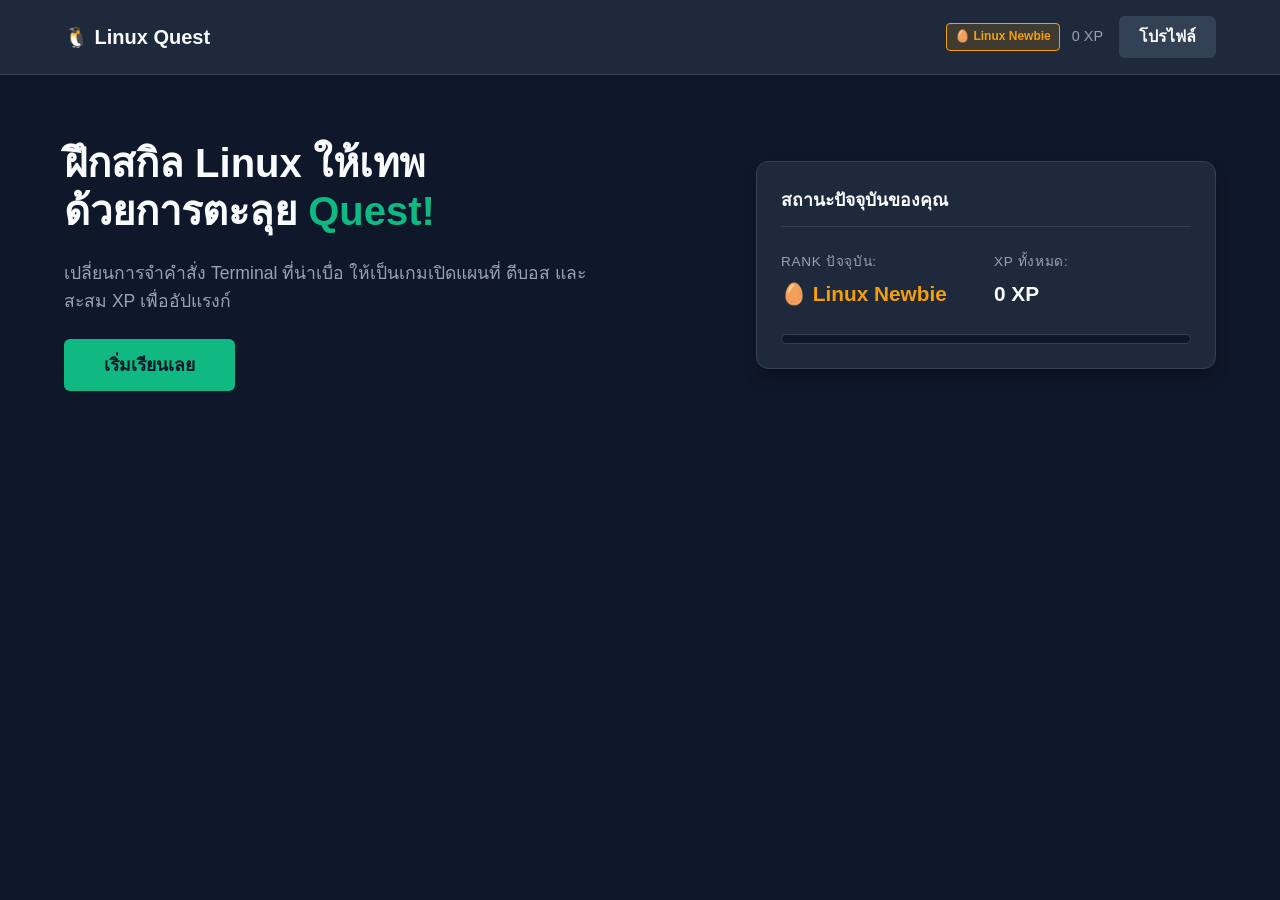
==== index.html @ 8c88144e "ver 1" ====
<!DOCTYPE html>
<html lang="th">
<head>
    <meta charset="UTF-8">
    <meta name="viewport" content="width=device-width, initial-scale=1.0">
    <title>Linux Quest — ผจญภัยในโลก Command Line</title>
    
    <link rel="stylesheet" href="css/global.css">
    <link rel="stylesheet" href="css/layout.css">
    <link rel="stylesheet" href="css/components.css">
</head>
<body>

    <header class="navbar">
        <div class="container navbar-container">
            <a href="index.html" class="logo">🐧 Linux Quest</a>
            <nav style="display: flex; gap: 1rem; align-items: center;">
                <div class="user-status-nav" id="nav-status">
                    <span class="badge" id="nav-rank">Loading...</span>
                    <span class="xp-text" id="nav-xp">0 XP</span>
                </div>
                <a href="profile.html" class="btn btn-secondary">โปรไฟล์</a>
            </nav>
        </div>
    </header>

    <main class="container main-layout">
        <section class="hero-section">
            <h1 class="hero-title">ฝึกสกิล Linux ให้เทพ<br>ด้วยการตะลุย <span class="highlight">Quest!</span></h1>
            <p class="hero-subtitle">
                เปลี่ยนการจำคำสั่ง Terminal ที่น่าเบื่อ ให้เป็นเกมเปิดแผนที่ ตีบอส และสะสม XP เพื่ออัปแรงก์
            </p>
            
            <div class="hero-actions">
                <a href="chapters.html" class="btn btn-primary btn-large">เริ่มเรียนเลย</a>
            </div>
        </section>

        <section class="dashboard-section">
            <div class="card status-card">
                <h3>สถานะปัจจุบันของคุณ</h3>
                <div class="status-grid">
                    <div class="status-item">
                        <span class="label">Rank ปัจจุบัน:</span>
                        <div class="rank-display" id="home-rank">🛡️ กำลังโหลด...</div>
                    </div>
                    <div class="status-item">
                        <span class="label">XP ทั้งหมด:</span>
                        <div class="xp-display"><span id="home-xp">0</span> XP</div>
                    </div>
                </div>
                <div class="progress-bar-container">
                    <div class="progress-bar" id="rank-progress" style="width: 0%"></div>
                </div>
            </div>
        </section>
    </main>

    <script src="js/storage.js"></script> <script src="js/ui.js"></script>      <script src="js/app.js"></script>     </body>
</html>
---- css/global.css ----
/* css/global.css */

/* กำหนดตัวแปรสีและฟอนต์หลักของเว็บ */
:root {
    --bg-main: #0f172a;       /* สีพื้นหลังเว็บ (Slate 900) */
    --bg-card: #1e293b;       /* สีพื้นหลังการ์ด/กล่องข้อความ (Slate 800) */
    --text-main: #f8fafc;     /* สีตัวอักษรหลัก (Slate 50) */
    --text-muted: #94a3b8;    /* สีตัวอักษรจางๆ สำหรับคำอธิบาย (Slate 400) */
    
    --primary: #10b981;       /* สีเขียวหลัก สไตล์ Terminal (Emerald 500) */
    --primary-hover: #059669; /* สีเขียวตอนโดนเมาส์ชี้ */
    --secondary: #6366f1;     /* สีน้ำเงิน/ม่วง สำหรับปุ่มรอง (Indigo 500) */
    
    --accent: #f59e0b;        /* สีส้ม/เหลือง สำหรับ Rank และ XP (Amber 500) */
    --border-color: #334155;  /* สีเส้นขอบ (Slate 700) */
    
    --font-sans: 'Segoe UI', Tahoma, Geneva, Verdana, sans-serif;
}

/* Reset สไตล์เริ่มต้น */
* {
    box-sizing: border-box;
    margin: 0;
    padding: 0;
}

body {
    font-family: var(--font-sans);
    background-color: var(--bg-main);
    color: var(--text-main);
    line-height: 1.6;
    overflow-x: hidden;
}
---- css/layout.css ----
/* css/layout.css */

/* กล่องครอบจัดการความกว้างหน้าจอ */
.container {
    width: 100%;
    max-width: 1200px;
    margin: 0 auto;
    padding: 0 1.5rem;
}

/* Navigation Bar */
.navbar {
    background-color: var(--bg-card);
    border-bottom: 1px solid var(--border-color);
    padding: 1rem 0;
    position: sticky;
    top: 0;
    z-index: 100;
}

.navbar-container {
    display: flex;
    justify-content: space-between;
    align-items: center;
}

.logo {
    font-size: 1.25rem;
    font-weight: bold;
    color: var(--text-main);
    text-decoration: none;
}

/* โครงสร้างหน้าหลัก (Main Content) */
.main-layout {
    padding: 4rem 1.5rem;
    display: grid;
    grid-template-columns: 1fr;
    gap: 3rem;
}

/* เมื่อหน้าจอใหญ่ขึ้น (เช่น บนคอม) ให้แบ่งเป็น 2 ฝั่งซ้าย-ขวา */
@media (min-width: 768px) {
    .main-layout {
        grid-template-columns: 1.4fr 1fr;
        align-items: center;
    }
}

/* Hero Section (ฝั่งซ้าย) */
.hero-section {
    display: flex;
    flex-direction: column;
    gap: 1.5rem;
}

.hero-title {
    font-size: 2.5rem;
    font-weight: 800;
    line-height: 1.2;
}

.highlight {
    color: var(--primary);
}

.hero-subtitle {
    color: var(--text-muted);
    font-size: 1.1rem;
    max-width: 540px;
}

/* Dashboard Section (ฝั่งขวา) */
.dashboard-section {
    width: 100%;
}

.status-grid {
    display: grid;
    grid-template-columns: 1fr 1fr;
    gap: 1rem;
    margin: 1.5rem 0;
}

.status-item {
    display: flex;
    flex-direction: column;
    gap: 0.25rem;
}

.status-item .label {
    font-size: 0.85rem;
    color: var(--text-muted);
    text-transform: uppercase;
    letter-spacing: 0.05em;
}

/* การจัดวางกล่องด่านในหน้า Chapters (เพิ่มต่อท้ายไฟล์เดิม) */
.chapters-grid {
    display: grid;
    grid-template-columns: repeat(auto-fill, minmax(280px, 1fr));
    gap: 1.5rem;
    margin-top: 2rem;
}
---- css/components.css ----
/* css/components.css */

/* ปุ่มกด (Buttons) */
.btn {
    display: inline-block;
    padding: 0.5rem 1.25rem;
    border-radius: 0.375rem;
    font-weight: 600;
    text-decoration: none;
    text-align: center;
    cursor: pointer;
    transition: all 0.2s ease;
    border: none;
}

.btn:active {
    transform: scale(0.97);
}

.btn-primary {
    background-color: var(--primary);
    color: #0f172a; /* ให้ตัวอักษรสีเข้มเมื่ออยู่บนพื้นสีสว่าง */
}

.btn-primary:hover {
    background-color: var(--primary-hover);
    box-shadow: 0 0 15px rgba(16, 185, 129, 0.4);
}

.btn-secondary {
    background-color: #334155;
    color: var(--text-main);
}

.btn-secondary:hover {
    background-color: #475569;
}

.btn-large {
    padding: 0.75rem 2.5rem;
    font-size: 1.1rem;
}

/* การ์ด (Cards) */
.card {
    background-color: var(--bg-card);
    border: 1px solid var(--border-color);
    border-radius: 0.75rem;
    padding: 1.5rem;
    box-shadow: 0 10px 15px -3px rgba(0, 0, 0, 0.3);
}

.status-card h3 {
    font-size: 1.1rem;
    color: var(--text-main);
    border-bottom: 1px solid var(--border-color);
    padding-bottom: 0.75rem;
}

.rank-display {
    font-size: 1.3rem;
    font-weight: bold;
    color: var(--accent);
}

.xp-display {
    font-size: 1.3rem;
    font-weight: bold;
}

/* ป้ายสถานะ (Badges) */
.badge {
    background-color: rgba(245, 158, 11, 0.15);
    color: var(--accent);
    border: 1px solid var(--accent);
    padding: 0.2rem 0.5rem;
    border-radius: 0.25rem;
    font-size: 0.75rem;
    font-weight: bold;
}

/* หลอด Progress Bar */
.progress-bar-container {
    background-color: var(--bg-main);
    border: 1px solid var(--border-color);
    border-radius: 9999px;
    height: 10px;
    width: 100%;
    overflow: hidden;
    margin-top: 0.5rem;
}

.progress-bar {
    background-color: var(--primary);
    height: 100%;
    width: 0%; /* รอให้ JS มาสั่งเปลี่ยน width */
    transition: width 0.5s cubic-bezier(0.4, 0, 0.2, 1);
}

/* กล่อง Status บน Navbar */
.user-status-nav {
    display: flex;
    align-items: center;
    gap: 0.75rem;
}

.xp-text {
    font-size: 0.9rem;
    color: var(--text-muted);
    font-weight: 500;
}


/* ชิ้นส่วนของ Chapter Cards (เพิ่มต่อท้ายไฟล์เดิม) */
.chapter-card {
    position: relative;
    transition: transform 0.2s, border-color 0.2s;
}

.chapter-card.current {
    border-color: var(--primary);
    box-shadow: 0 0 15px rgba(16, 185, 129, 0.2);
}

.chapter-card.locked {
    opacity: 0.6;
    cursor: not-allowed;
    background-color: rgba(30, 41, 59, 0.5);
}

.chapter-badge {
    position: absolute;
    top: 1rem;
    right: 1rem;
}

.chapter-card a {
    text-decoration: none;
    color: inherit;
}

.chapter-card.locked a {
    pointer-events: none; /* บล็อกไม่ให้กดลิงก์ถ้ายังไม่ปลดล็อก */
}
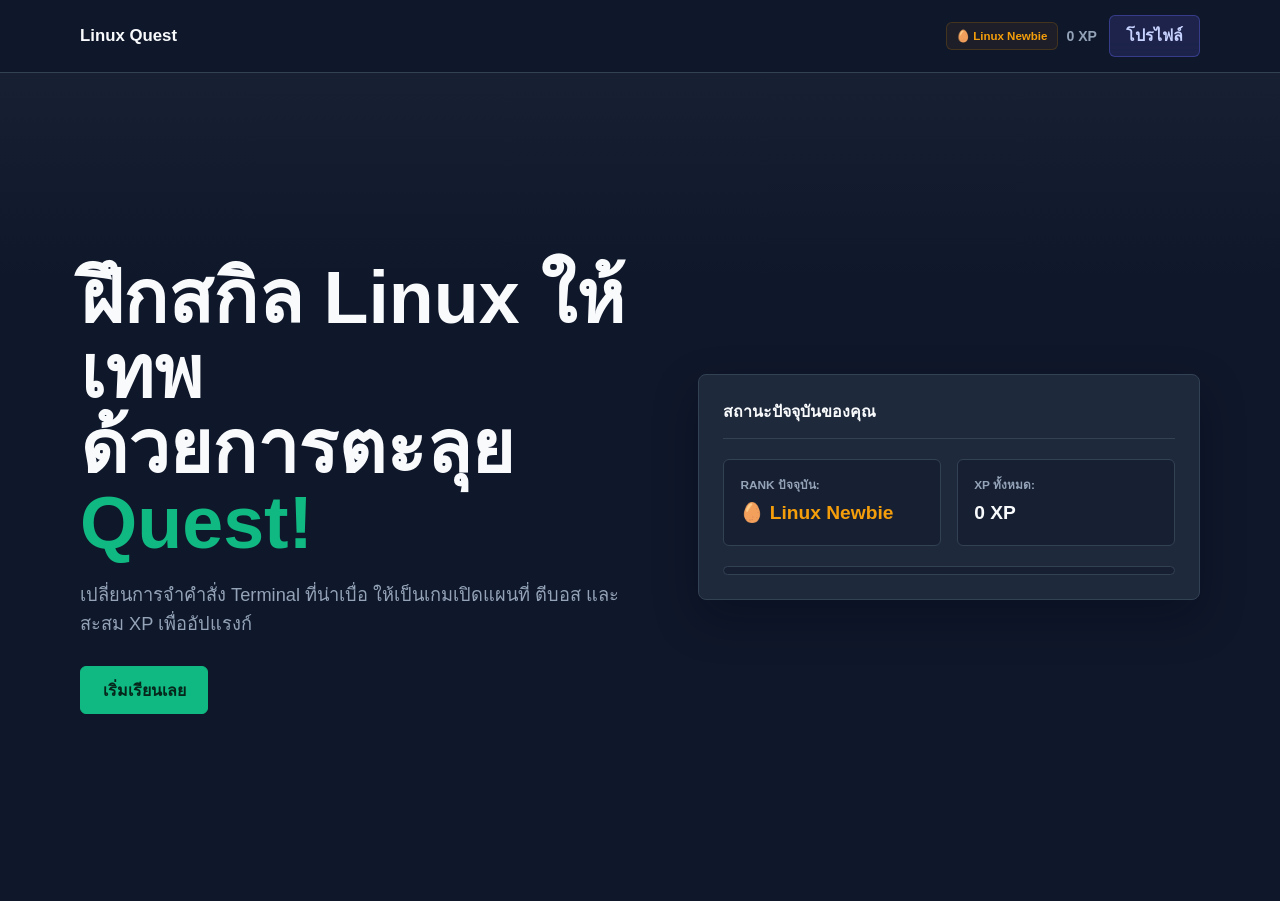
==== commit 9d40d633: "ver 4" ====
--- a/index.html
+++ b/index.html
@@ -13,7 +13,7 @@
 
     <header class="navbar">
         <div class="container navbar-container">
-            <a href="index.html" class="logo">🐧 Linux Quest</a>
+            <a href="index.html" class="logo"> Linux Quest</a>
             <nav style="display: flex; gap: 1rem; align-items: center;">
                 <div class="user-status-nav" id="nav-status">
                     <span class="badge" id="nav-rank">Loading...</span>
--- a/css/global.css
+++ b/css/global.css
@@ -1,33 +1,59 @@
 /* css/global.css */
 
-/* กำหนดตัวแปรสีและฟอนต์หลักของเว็บ */
 :root {
-    --bg-main: #0f172a;       /* สีพื้นหลังเว็บ (Slate 900) */
-    --bg-card: #1e293b;       /* สีพื้นหลังการ์ด/กล่องข้อความ (Slate 800) */
-    --text-main: #f8fafc;     /* สีตัวอักษรหลัก (Slate 50) */
-    --text-muted: #94a3b8;    /* สีตัวอักษรจางๆ สำหรับคำอธิบาย (Slate 400) */
-    
-    --primary: #10b981;       /* สีเขียวหลัก สไตล์ Terminal (Emerald 500) */
-    --primary-hover: #059669; /* สีเขียวตอนโดนเมาส์ชี้ */
-    --secondary: #6366f1;     /* สีน้ำเงิน/ม่วง สำหรับปุ่มรอง (Indigo 500) */
-    
-    --accent: #f59e0b;        /* สีส้ม/เหลือง สำหรับ Rank และ XP (Amber 500) */
-    --border-color: #334155;  /* สีเส้นขอบ (Slate 700) */
-    
+    --bg-main: #0f172a;
+    --bg-soft: #172033;
+    --bg-card: #1e293b;
+    --text-main: #f8fafc;
+    --text-muted: #94a3b8;
+    --text-faint: #64748b;
+
+    --primary: #10b981;
+    --primary-hover: #059669;
+    --secondary: #6366f1;
+    --accent: #f59e0b;
+    --danger: #ef4444;
+
+    --border-color: #334155;
+    --border-strong: #475569;
+    --shadow-soft: 0 18px 45px rgba(2, 6, 23, 0.32);
+
+    --radius: 8px;
+    --radius-sm: 6px;
     --font-sans: 'Segoe UI', Tahoma, Geneva, Verdana, sans-serif;
+    --font-mono: "Cascadia Mono", "Consolas", "Courier New", monospace;
 }
 
-/* Reset สไตล์เริ่มต้น */
 * {
     box-sizing: border-box;
     margin: 0;
     padding: 0;
 }
 
+html {
+    scroll-behavior: smooth;
+}
+
 body {
+    min-height: 100vh;
     font-family: var(--font-sans);
-    background-color: var(--bg-main);
+    background:
+        linear-gradient(180deg, rgba(30, 41, 59, 0.72), rgba(15, 23, 42, 0) 280px),
+        var(--bg-main);
     color: var(--text-main);
     line-height: 1.6;
     overflow-x: hidden;
-}+}
+
+a {
+    color: inherit;
+}
+
+button,
+input {
+    font: inherit;
+}
+
+::selection {
+    background: rgba(16, 185, 129, 0.26);
+}
--- a/css/layout.css
+++ b/css/layout.css
@@ -1,63 +1,65 @@
 /* css/layout.css */
 
-/* กล่องครอบจัดการความกว้างหน้าจอ */
 .container {
-    width: 100%;
-    max-width: 1200px;
+    width: min(100% - 32px, 1120px);
     margin: 0 auto;
-    padding: 0 1.5rem;
-}
-
-/* Navigation Bar */
+}
+
 .navbar {
-    background-color: var(--bg-card);
-    border-bottom: 1px solid var(--border-color);
-    padding: 1rem 0;
     position: sticky;
     top: 0;
     z-index: 100;
+    background-color: rgba(15, 23, 42, 0.86);
+    border-bottom: 1px solid var(--border-color);
+    backdrop-filter: blur(16px);
 }
 
 .navbar-container {
+    min-height: 72px;
     display: flex;
     justify-content: space-between;
     align-items: center;
+    gap: 1rem;
+}
+
+.navbar nav {
+    display: flex !important;
+    align-items: center;
+    gap: 0.75rem !important;
+    flex-wrap: wrap;
+    justify-content: flex-end;
 }
 
 .logo {
-    font-size: 1.25rem;
-    font-weight: bold;
     color: var(--text-main);
+    font-size: 1.05rem;
+    font-weight: 750;
+    letter-spacing: 0;
     text-decoration: none;
-}
-
-/* โครงสร้างหน้าหลัก (Main Content) */
+    white-space: nowrap;
+}
+
 .main-layout {
-    padding: 4rem 1.5rem;
-    display: grid;
-    grid-template-columns: 1fr;
-    gap: 3rem;
-}
-
-/* เมื่อหน้าจอใหญ่ขึ้น (เช่น บนคอม) ให้แบ่งเป็น 2 ฝั่งซ้าย-ขวา */
-@media (min-width: 768px) {
-    .main-layout {
-        grid-template-columns: 1.4fr 1fr;
-        align-items: center;
-    }
-}
-
-/* Hero Section (ฝั่งซ้าย) */
+    min-height: calc(100vh - 72px);
+    padding: clamp(2rem, 6vw, 5rem) 0;
+    display: grid;
+    grid-template-columns: minmax(0, 1.05fr) minmax(320px, 0.95fr);
+    gap: clamp(2rem, 5vw, 4.5rem);
+    align-items: center;
+}
+
 .hero-section {
     display: flex;
     flex-direction: column;
-    gap: 1.5rem;
+    gap: 1.25rem;
 }
 
 .hero-title {
-    font-size: 2.5rem;
+    max-width: 720px;
+    font-size: clamp(2.25rem, 6vw, 4.6rem);
     font-weight: 800;
-    line-height: 1.2;
+    line-height: 1.02;
+    letter-spacing: 0;
 }
 
 .highlight {
@@ -65,40 +67,156 @@
 }
 
 .hero-subtitle {
+    max-width: 600px;
     color: var(--text-muted);
-    font-size: 1.1rem;
-    max-width: 540px;
-}
-
-/* Dashboard Section (ฝั่งขวา) */
+    font-size: clamp(1rem, 2vw, 1.14rem);
+}
+
+.hero-actions {
+    display: flex;
+    gap: 0.75rem;
+    flex-wrap: wrap;
+    margin-top: 0.5rem;
+}
+
 .dashboard-section {
     width: 100%;
 }
 
+.home-side {
+    display: grid;
+    gap: 1rem;
+    align-self: center;
+}
+
+.hero-photo {
+    min-height: clamp(260px, 34vw, 480px);
+    overflow: hidden;
+    border: 1px solid var(--border-color);
+    border-radius: var(--radius);
+    background:
+        linear-gradient(180deg, rgba(15, 23, 42, 0.05), rgba(15, 23, 42, 0.78)),
+        radial-gradient(circle at 78% 22%, rgba(16, 185, 129, 0.42), transparent 32%),
+        radial-gradient(circle at 18% 88%, rgba(99, 102, 241, 0.45), transparent 34%),
+        url("../assets/profile.jpg"),
+        var(--bg-card);
+    background-position: center;
+    background-size: cover;
+    box-shadow: var(--shadow-soft);
+}
+
 .status-grid {
     display: grid;
-    grid-template-columns: 1fr 1fr;
-    gap: 1rem;
-    margin: 1.5rem 0;
+    grid-template-columns: repeat(2, minmax(0, 1fr));
+    gap: 1rem;
+    margin: 1.25rem 0;
 }
 
 .status-item {
     display: flex;
+    min-width: 0;
     flex-direction: column;
-    gap: 0.25rem;
+    gap: 0.2rem;
+    padding: 1rem;
+    background: var(--bg-soft);
+    border: 1px solid var(--border-color);
+    border-radius: var(--radius-sm);
 }
 
 .status-item .label {
-    font-size: 0.85rem;
     color: var(--text-muted);
+    font-size: 0.74rem;
+    font-weight: 700;
+    letter-spacing: 0;
     text-transform: uppercase;
-    letter-spacing: 0.05em;
-}
-
-/* การจัดวางกล่องด่านในหน้า Chapters (เพิ่มต่อท้ายไฟล์เดิม) */
+}
+
+.map-header {
+    display: grid;
+    gap: 0.35rem;
+    max-width: 720px;
+    padding-top: 0.5rem;
+}
+
+.map-header h2,
+.learn-container h2,
+.quest-info-section h2,
+.profile-container h2 {
+    letter-spacing: 0;
+    line-height: 1.2;
+}
+
 .chapters-grid {
     display: grid;
-    grid-template-columns: repeat(auto-fill, minmax(280px, 1fr));
-    gap: 1.5rem;
-    margin-top: 2rem;
-}+    grid-template-columns: repeat(auto-fill, minmax(260px, 1fr));
+    gap: 1rem;
+    margin-top: 1.5rem;
+}
+
+.learn-container,
+.profile-container {
+    width: 100%;
+}
+
+main.container[style] {
+    padding-top: clamp(2rem, 5vw, 4rem) !important;
+    padding-bottom: clamp(2rem, 5vw, 4rem) !important;
+}
+
+@media (max-width: 820px) {
+    .main-layout {
+        grid-template-columns: 1fr;
+        min-height: auto;
+    }
+
+    .hero-photo {
+        order: -1;
+        min-height: 320px;
+    }
+
+    .navbar-container {
+        min-height: auto;
+        padding: 0.85rem 0;
+        align-items: flex-start;
+        flex-direction: column;
+    }
+
+    .navbar nav {
+        width: 100%;
+        justify-content: space-between;
+    }
+
+    .user-status-nav {
+        min-width: 0;
+        flex: 1;
+    }
+}
+
+@media (max-width: 560px) {
+    .container {
+        width: min(100% - 24px, 1120px);
+    }
+
+    .hero-title {
+        font-size: 2.25rem;
+    }
+
+    .hero-photo {
+        min-height: 260px;
+    }
+
+    .status-grid,
+    .stats-box {
+        grid-template-columns: 1fr !important;
+    }
+
+    .learn-actions {
+        align-items: stretch !important;
+        flex-direction: column;
+        gap: 0.75rem;
+    }
+
+    .learn-actions .btn {
+        width: 100%;
+    }
+}
--- a/css/components.css
+++ b/css/components.css
@@ -1,131 +1,200 @@
 /* css/components.css */
 
-/* ปุ่มกด (Buttons) */
 .btn {
-    display: inline-block;
-    padding: 0.5rem 1.25rem;
-    border-radius: 0.375rem;
-    font-weight: 600;
+    min-height: 42px;
+    display: inline-flex;
+    align-items: center;
+    justify-content: center;
+    gap: 0.45rem;
+    padding: 0.62rem 1rem;
+    border: 1px solid transparent;
+    border-radius: var(--radius-sm);
+    color: var(--text-main);
+    background: transparent;
+    font-weight: 700;
+    line-height: 1.1;
+    text-align: center;
     text-decoration: none;
-    text-align: center;
     cursor: pointer;
-    transition: all 0.2s ease;
-    border: none;
+    transition: background-color 0.18s ease, border-color 0.18s ease, color 0.18s ease, transform 0.18s ease;
+}
+
+.btn:hover {
+    transform: translateY(-1px);
 }
 
 .btn:active {
-    transform: scale(0.97);
+    transform: translateY(0);
+}
+
+.btn:focus-visible {
+    outline: 3px solid rgba(16, 185, 129, 0.28);
+    outline-offset: 2px;
+}
+
+.btn:disabled {
+    cursor: not-allowed;
+    opacity: 0.55;
+    transform: none;
 }
 
 .btn-primary {
     background-color: var(--primary);
-    color: #0f172a; /* ให้ตัวอักษรสีเข้มเมื่ออยู่บนพื้นสีสว่าง */
+    border-color: var(--primary);
+    color: #06251b;
 }
 
 .btn-primary:hover {
     background-color: var(--primary-hover);
-    box-shadow: 0 0 15px rgba(16, 185, 129, 0.4);
+    border-color: var(--primary-hover);
 }
 
 .btn-secondary {
-    background-color: #334155;
+    background-color: rgba(99, 102, 241, 0.16);
+    border-color: rgba(99, 102, 241, 0.38);
+    color: #c7d2fe;
+}
+
+.btn-secondary:hover {
+    background-color: rgba(99, 102, 241, 0.24);
+    border-color: var(--secondary);
+}
+
+.btn-large {
+    min-height: 48px;
+    padding-inline: 1.35rem;
+    font-size: 1rem;
+}
+
+.card,
+.learn-container {
+    background-color: var(--bg-card) !important;
+    border: 1px solid var(--border-color) !important;
+    border-radius: var(--radius) !important;
+    box-shadow: var(--shadow-soft) !important;
+}
+
+.card {
+    padding: clamp(1.1rem, 2vw, 1.5rem);
+}
+
+.status-card h3 {
+    padding-bottom: 0.85rem;
+    border-bottom: 1px solid var(--border-color);
     color: var(--text-main);
-}
-
-.btn-secondary:hover {
-    background-color: #475569;
-}
-
-.btn-large {
-    padding: 0.75rem 2.5rem;
-    font-size: 1.1rem;
-}
-
-/* การ์ด (Cards) */
-.card {
-    background-color: var(--bg-card);
-    border: 1px solid var(--border-color);
-    border-radius: 0.75rem;
-    padding: 1.5rem;
-    box-shadow: 0 10px 15px -3px rgba(0, 0, 0, 0.3);
-}
-
-.status-card h3 {
-    font-size: 1.1rem;
+    font-size: 1rem;
+}
+
+.compact-status {
+    padding: 1rem !important;
+}
+
+.compact-status h3 {
+    padding-bottom: 0.65rem;
+    font-size: 0.9rem;
+}
+
+.compact-status .status-grid {
+    gap: 0.7rem;
+    margin: 0.8rem 0 0.7rem;
+}
+
+.compact-status .status-item {
+    padding: 0.75rem;
+}
+
+.compact-status .rank-display,
+.compact-status .xp-display {
+    font-size: 1rem;
+}
+
+.compact-status .progress-bar-container {
+    height: 7px;
+    margin-top: 0.35rem;
+}
+
+.rank-display {
+    color: var(--accent);
+    font-size: 1.2rem;
+    font-weight: 800;
+}
+
+.xp-display {
     color: var(--text-main);
-    border-bottom: 1px solid var(--border-color);
-    padding-bottom: 0.75rem;
-}
-
-.rank-display {
-    font-size: 1.3rem;
-    font-weight: bold;
+    font-size: 1.2rem;
+    font-weight: 800;
+}
+
+.badge {
+    display: inline-flex;
+    align-items: center;
+    min-height: 28px;
+    width: fit-content;
+    max-width: 100%;
+    padding: 0.22rem 0.58rem;
+    border: 1px solid rgba(194, 120, 3, 0.24);
+    border-radius: var(--radius-sm);
+    background-color: rgba(194, 120, 3, 0.08);
     color: var(--accent);
-}
-
-.xp-display {
-    font-size: 1.3rem;
-    font-weight: bold;
-}
-
-/* ป้ายสถานะ (Badges) */
-.badge {
-    background-color: rgba(245, 158, 11, 0.15);
-    color: var(--accent);
-    border: 1px solid var(--accent);
-    padding: 0.2rem 0.5rem;
-    border-radius: 0.25rem;
-    font-size: 0.75rem;
-    font-weight: bold;
-}
-
-/* หลอด Progress Bar */
+    font-size: 0.72rem;
+    font-weight: 800;
+    letter-spacing: 0;
+    white-space: nowrap;
+}
+
 .progress-bar-container {
-    background-color: var(--bg-main);
-    border: 1px solid var(--border-color);
-    border-radius: 9999px;
-    height: 10px;
+    height: 9px;
     width: 100%;
     overflow: hidden;
-    margin-top: 0.5rem;
+    margin-top: 0.65rem;
+    border: 1px solid var(--border-color);
+    border-radius: 999px;
+    background-color: var(--bg-soft);
 }
 
 .progress-bar {
-    background-color: var(--primary);
+    width: 0%;
     height: 100%;
-    width: 0%; /* รอให้ JS มาสั่งเปลี่ยน width */
-    transition: width 0.5s cubic-bezier(0.4, 0, 0.2, 1);
-}
-
-/* กล่อง Status บน Navbar */
+    border-radius: inherit;
+    background: var(--primary);
+    transition: width 0.45s ease;
+}
+
 .user-status-nav {
     display: flex;
     align-items: center;
-    gap: 0.75rem;
+    gap: 0.55rem;
 }
 
 .xp-text {
-    font-size: 0.9rem;
     color: var(--text-muted);
-    font-weight: 500;
-}
-
-
-/* ชิ้นส่วนของ Chapter Cards (เพิ่มต่อท้ายไฟล์เดิม) */
+    font-size: 0.88rem;
+    font-weight: 700;
+    white-space: nowrap;
+}
+
 .chapter-card {
     position: relative;
-    transition: transform 0.2s, border-color 0.2s;
+    min-height: 235px;
+    display: flex;
+    flex-direction: column;
+    transition: border-color 0.18s ease, transform 0.18s ease, box-shadow 0.18s ease;
+}
+
+.chapter-card:hover {
+    transform: translateY(-2px);
+    border-color: var(--border-strong) !important;
 }
 
 .chapter-card.current {
-    border-color: var(--primary);
-    box-shadow: 0 0 15px rgba(16, 185, 129, 0.2);
+    border-color: rgba(16, 185, 129, 0.62) !important;
 }
 
 .chapter-card.locked {
-    opacity: 0.6;
+    background-color: rgba(30, 41, 59, 0.58) !important;
+    box-shadow: none !important;
+    opacity: 0.72;
     cursor: not-allowed;
-    background-color: rgba(30, 41, 59, 0.5);
 }
 
 .chapter-badge {
@@ -135,10 +204,135 @@
 }
 
 .chapter-card a {
+    color: inherit;
     text-decoration: none;
-    color: inherit;
 }
 
 .chapter-card.locked a {
-    pointer-events: none; /* บล็อกไม่ให้กดลิงก์ถ้ายังไม่ปลดล็อก */
-}+    pointer-events: none;
+}
+
+.chapter-card .btn {
+    margin-top: auto;
+}
+
+.code-block {
+    border: 1px solid var(--border-color) !important;
+    border-left: 3px solid var(--primary) !important;
+    background-color: #111827 !important;
+    border-radius: var(--radius-sm) !important;
+    color: #d1fae5 !important;
+    font-family: var(--font-mono) !important;
+}
+
+.danger-zone {
+    border-top-color: rgba(220, 38, 38, 0.28) !important;
+}
+
+#reset-game-btn {
+    background-color: var(--danger) !important;
+    border-color: var(--danger) !important;
+}
+
+.modal-open {
+    overflow: hidden;
+}
+
+.app-modal {
+    position: fixed;
+    inset: 0;
+    z-index: 1000;
+    display: grid;
+    place-items: center;
+    padding: 1rem;
+    opacity: 0;
+    pointer-events: none;
+    transition: opacity 0.18s ease;
+}
+
+.app-modal.show {
+    opacity: 1;
+    pointer-events: auto;
+}
+
+.app-modal-backdrop {
+    position: absolute;
+    inset: 0;
+    background: rgba(2, 6, 23, 0.72);
+    backdrop-filter: blur(5px);
+}
+
+.app-modal-panel {
+    position: relative;
+    width: min(100%, 440px);
+    display: grid;
+    grid-template-columns: auto 1fr;
+    gap: 1rem;
+    padding: 1.25rem;
+    border: 1px solid var(--border-strong);
+    border-radius: var(--radius);
+    background: var(--bg-card);
+    box-shadow: 0 26px 80px rgba(2, 6, 23, 0.55);
+    transform: translateY(8px) scale(0.98);
+    transition: transform 0.18s ease;
+}
+
+.app-modal.show .app-modal-panel {
+    transform: translateY(0) scale(1);
+}
+
+.app-modal-icon {
+    width: 38px;
+    height: 38px;
+    display: inline-flex;
+    align-items: center;
+    justify-content: center;
+    border: 1px solid rgba(16, 185, 129, 0.45);
+    border-radius: var(--radius-sm);
+    background: rgba(16, 185, 129, 0.13);
+    color: var(--primary);
+    font-weight: 900;
+}
+
+.app-modal-copy {
+    min-width: 0;
+}
+
+.app-modal-copy h3 {
+    margin-bottom: 0.35rem;
+    color: var(--text-main);
+    font-size: 1.05rem;
+}
+
+.app-modal-copy p {
+    color: var(--text-muted);
+    font-size: 0.95rem;
+    line-height: 1.65;
+}
+
+.app-modal-actions {
+    grid-column: 1 / -1;
+    display: flex;
+    justify-content: flex-end;
+    gap: 0.75rem;
+    margin-top: 0.25rem;
+}
+
+@media (max-width: 560px) {
+    .chapter-badge {
+        position: static;
+        margin-bottom: 0.85rem;
+    }
+
+    .app-modal-panel {
+        grid-template-columns: 1fr;
+    }
+
+    .app-modal-actions {
+        flex-direction: column-reverse;
+    }
+
+    .app-modal-actions .btn {
+        width: 100%;
+    }
+}
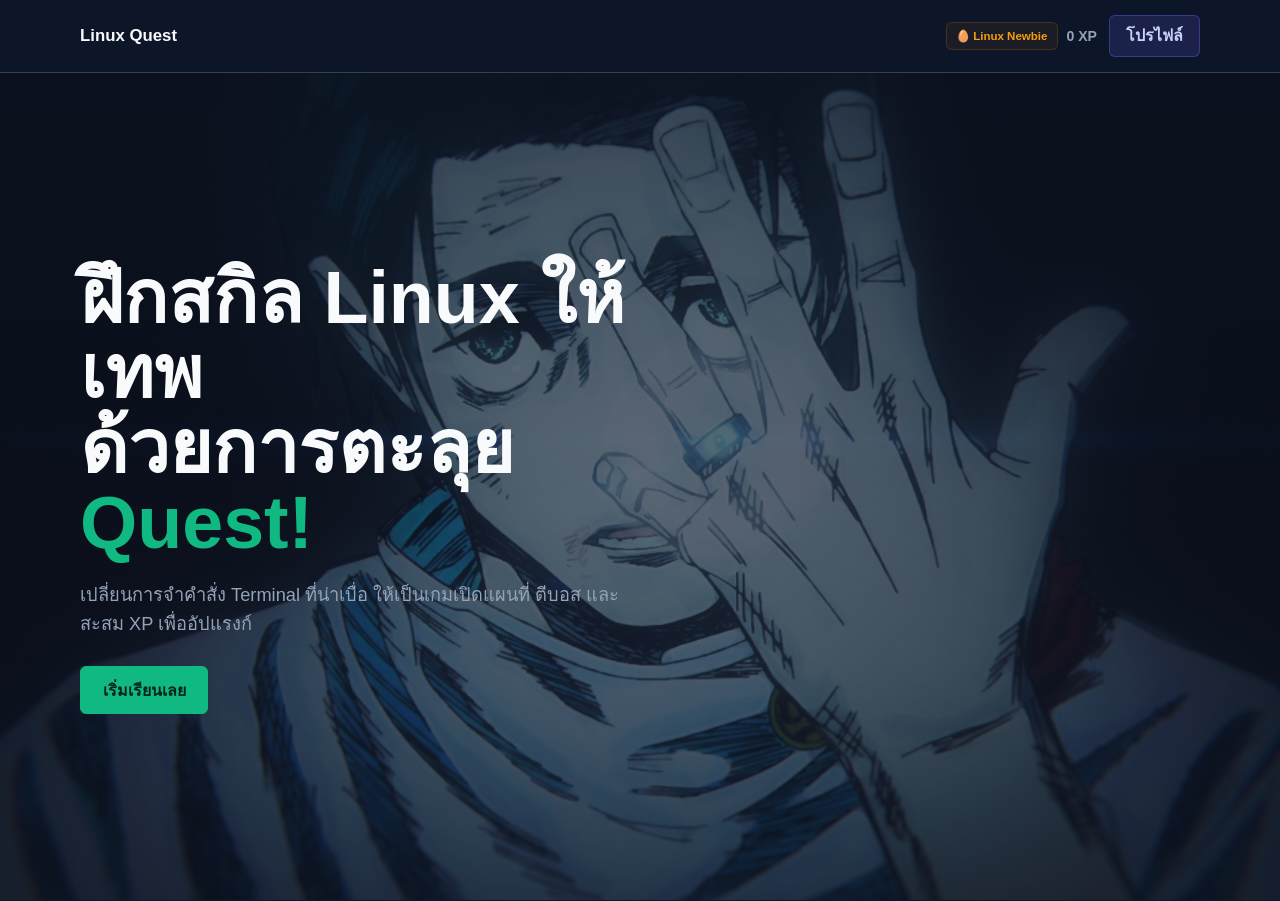
==== commit 5122243e: "ver 5" ====
--- a/index.html
+++ b/index.html
@@ -8,6 +8,15 @@
     <link rel="stylesheet" href="css/global.css">
     <link rel="stylesheet" href="css/layout.css">
     <link rel="stylesheet" href="css/components.css">
+
+    <style>
+        body {
+            background:
+                linear-gradient(180deg, rgba(15, 23, 42, 0.70) 0%, rgba(15, 23, 42, 0.58) 100%),
+                url("assets/profile.jpg") center / cover no-repeat fixed,
+                var(--bg-main);
+        }
+    </style>
 </head>
 <body>
 
@@ -36,8 +45,10 @@
             </div>
         </section>
 
-        <section class="dashboard-section">
-            <div class="card status-card">
+        
+
+        <!-- <section class="dashboard-section home-side">
+            <div class="card status-card compact-status">
                 <h3>สถานะปัจจุบันของคุณ</h3>
                 <div class="status-grid">
                     <div class="status-item">
@@ -53,8 +64,11 @@
                     <div class="progress-bar" id="rank-progress" style="width: 0%"></div>
                 </div>
             </div>
-        </section>
+        </section> -->
     </main>
 
-    <script src="js/storage.js"></script> <script src="js/ui.js"></script>      <script src="js/app.js"></script>     </body>
+    <script src="js/storage.js"></script>
+    <script src="js/ui.js"></script>
+    <script src="js/app.js"></script>
+</body>
 </html>
--- a/css/global.css
+++ b/css/global.css
@@ -56,4 +56,4 @@
 
 ::selection {
     background: rgba(16, 185, 129, 0.26);
-}
+}
--- a/css/layout.css
+++ b/css/layout.css
@@ -89,21 +89,7 @@
     align-self: center;
 }
 
-.hero-photo {
-    min-height: clamp(260px, 34vw, 480px);
-    overflow: hidden;
-    border: 1px solid var(--border-color);
-    border-radius: var(--radius);
-    background:
-        linear-gradient(180deg, rgba(15, 23, 42, 0.05), rgba(15, 23, 42, 0.78)),
-        radial-gradient(circle at 78% 22%, rgba(16, 185, 129, 0.42), transparent 32%),
-        radial-gradient(circle at 18% 88%, rgba(99, 102, 241, 0.45), transparent 34%),
-        url("../assets/profile.jpg"),
-        var(--bg-card);
-    background-position: center;
-    background-size: cover;
-    box-shadow: var(--shadow-soft);
-}
+
 
 .status-grid {
     display: grid;
@@ -169,11 +155,6 @@
         min-height: auto;
     }
 
-    .hero-photo {
-        order: -1;
-        min-height: 320px;
-    }
-
     .navbar-container {
         min-height: auto;
         padding: 0.85rem 0;
@@ -201,10 +182,6 @@
         font-size: 2.25rem;
     }
 
-    .hero-photo {
-        min-height: 260px;
-    }
-
     .status-grid,
     .stats-box {
         grid-template-columns: 1fr !important;
@@ -219,4 +196,4 @@
     .learn-actions .btn {
         width: 100%;
     }
-}
+}
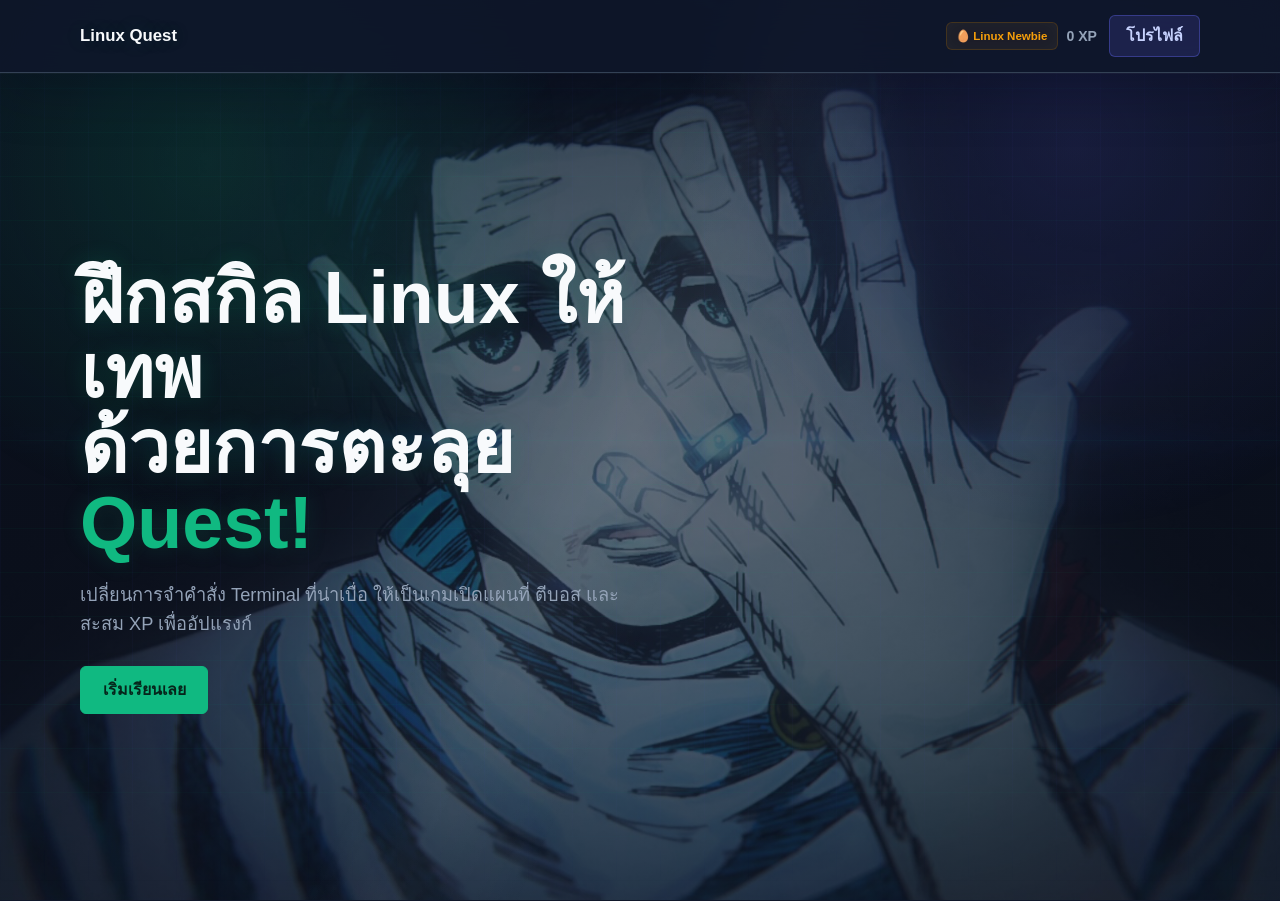
==== commit cb73dbff: "test" ====
--- a/index.html
+++ b/index.html
@@ -8,6 +8,7 @@
     <link rel="stylesheet" href="css/global.css">
     <link rel="stylesheet" href="css/layout.css">
     <link rel="stylesheet" href="css/components.css">
+    <link rel="stylesheet" href="css/animations.css">
 
     <style>
         body {
@@ -71,4 +72,4 @@
     <script src="js/ui.js"></script>
     <script src="js/app.js"></script>
 </body>
-</html>+</html>
--- a/css/animations.css
+++ b/css/animations.css
@@ -0,0 +1,368 @@
+/* css/animations.css */
+
+:root {
+    --motion-fast: 180ms;
+    --motion-med: 420ms;
+    --motion-slow: 7s;
+    --glow-primary: 0 0 28px rgba(16, 185, 129, 0.24);
+    --glow-secondary: 0 0 34px rgba(99, 102, 241, 0.22);
+}
+
+body {
+    position: relative;
+    isolation: isolate;
+}
+
+body::before,
+body::after {
+    content: "";
+    position: fixed;
+    inset: 0;
+    z-index: 0;
+    pointer-events: none;
+}
+
+body > * {
+    position: relative;
+    z-index: 1;
+}
+
+body::before {
+    background:
+        linear-gradient(rgba(16, 185, 129, 0.055) 1px, transparent 1px),
+        linear-gradient(90deg, rgba(99, 102, 241, 0.052) 1px, transparent 1px);
+    background-size: 44px 44px;
+    -webkit-mask-image: linear-gradient(to bottom, transparent, #000 14%, #000 82%, transparent);
+    mask-image: linear-gradient(to bottom, transparent, #000 14%, #000 82%, transparent);
+    opacity: 0.72;
+    animation: grid-drift 18s linear infinite;
+}
+
+body::after {
+    background:
+        radial-gradient(circle at 16% 18%, rgba(16, 185, 129, 0.18), transparent 28%),
+        radial-gradient(circle at 84% 16%, rgba(99, 102, 241, 0.18), transparent 30%),
+        linear-gradient(115deg, transparent 0 42%, rgba(255, 255, 255, 0.055) 48%, transparent 56% 100%);
+    opacity: 0.84;
+    animation: aura-shift 11s ease-in-out infinite alternate;
+}
+
+.navbar {
+    animation: nav-drop 540ms cubic-bezier(.2, .8, .2, 1) both;
+    box-shadow: 0 1px 0 rgba(255, 255, 255, 0.03), 0 18px 55px rgba(2, 6, 23, 0.24);
+}
+
+.logo,
+.hero-title,
+.page-header h1,
+.map-header h2,
+.learn-container h2,
+.quest-info-section h2,
+.profile-name {
+    text-shadow: 0 0 22px rgba(16, 185, 129, 0.18);
+}
+
+.highlight,
+.rank-display,
+.xp-display,
+.stat-value,
+.prompt-arrow {
+    animation: neon-pulse 3.2s ease-in-out infinite;
+}
+
+main.container,
+.main-layout {
+    animation: page-rise 620ms cubic-bezier(.2, .8, .2, 1) both;
+}
+
+.hero-section > *,
+.home-side > *,
+.page-header > *,
+.learn-container > *,
+.quest-info-section,
+.quest-terminal-section,
+.profile-container > *,
+.challenge-container > *,
+.world-selector-tabs {
+    animation: reveal-up 640ms cubic-bezier(.2, .8, .2, 1) both;
+}
+
+.hero-section > *:nth-child(2),
+.page-header > *:nth-child(2),
+.learn-container > *:nth-child(2),
+.profile-container > *:nth-child(2) {
+    animation-delay: 90ms;
+}
+
+.hero-section > *:nth-child(3),
+.learn-container > *:nth-child(3),
+.profile-container > *:nth-child(3),
+.quest-terminal-section {
+    animation-delay: 170ms;
+}
+
+.card,
+.learn-container,
+.terminal-window,
+.world-selector-tabs,
+.chapter-card,
+.lesson-section,
+.command-card,
+.complete-screen {
+    position: relative;
+    overflow: hidden;
+    backdrop-filter: blur(10px);
+}
+
+.card::after,
+.learn-container::after,
+.terminal-window::after,
+.chapter-card::after,
+.command-card::after,
+.lesson-section::after,
+.complete-screen::after {
+    content: "";
+    position: absolute;
+    inset: 0;
+    pointer-events: none;
+    background: linear-gradient(115deg, transparent 0 42%, rgba(255, 255, 255, 0.13) 48%, transparent 56% 100%);
+    transform: translateX(-135%);
+    opacity: 0;
+    transition: opacity var(--motion-med) ease;
+}
+
+.card:hover::after,
+.learn-container:hover::after,
+.terminal-window:hover::after,
+.chapter-card:hover::after,
+.command-card:hover::after,
+.lesson-section:hover::after,
+.complete-screen:hover::after {
+    opacity: 1;
+    animation: sheen 1.15s ease;
+}
+
+.card:hover,
+.learn-container:hover,
+.terminal-window:hover,
+.command-card:hover,
+.lesson-section:hover {
+    box-shadow: var(--shadow-soft), var(--glow-primary) !important;
+}
+
+.btn,
+.world-tab,
+.submit-btn,
+.next-btn {
+    position: relative;
+    overflow: hidden;
+    transform-style: preserve-3d;
+}
+
+.btn::before,
+.world-tab::before,
+.submit-btn::before,
+.next-btn::before {
+    content: "";
+    position: absolute;
+    inset: 0;
+    background: linear-gradient(90deg, transparent, rgba(255, 255, 255, 0.18), transparent);
+    transform: translateX(-120%);
+    pointer-events: none;
+}
+
+.btn:hover::before,
+.world-tab:hover::before,
+.submit-btn:hover::before,
+.next-btn:hover::before {
+    animation: sweep 720ms ease;
+}
+
+.btn:hover,
+.world-tab:hover,
+.submit-btn:hover,
+.next-btn:hover {
+    box-shadow: var(--glow-secondary);
+}
+
+.progress-bar {
+    position: relative;
+    overflow: hidden;
+    background: linear-gradient(90deg, var(--primary), #22d3ee, var(--secondary));
+    background-size: 180% 100%;
+    animation: progress-flow 2.2s linear infinite;
+}
+
+.progress-bar::after {
+    content: "";
+    position: absolute;
+    inset: 0;
+    background: linear-gradient(90deg, transparent, rgba(255, 255, 255, 0.35), transparent);
+    transform: translateX(-100%);
+    animation: sweep 1.6s ease-in-out infinite;
+}
+
+.badge,
+.mission-badge,
+.section-pill {
+    box-shadow: inset 0 0 18px rgba(255, 255, 255, 0.035);
+    animation: badge-float 4s ease-in-out infinite;
+}
+
+.terminal-window {
+    border-color: rgba(16, 185, 129, 0.24);
+    box-shadow: var(--shadow-soft), 0 0 0 1px rgba(16, 185, 129, 0.08), var(--glow-primary);
+}
+
+.terminal-window::before {
+    content: "";
+    position: absolute;
+    inset: 0;
+    pointer-events: none;
+    background: linear-gradient(180deg, transparent, rgba(52, 211, 153, 0.055), transparent);
+    transform: translateY(-100%);
+    animation: terminal-scan 4.8s linear infinite;
+}
+
+.dot.green {
+    box-shadow: 0 0 14px rgba(52, 211, 153, 0.8);
+}
+
+.dot.yellow {
+    box-shadow: 0 0 12px rgba(251, 191, 36, 0.55);
+}
+
+.dot.red {
+    box-shadow: 0 0 12px rgba(248, 113, 113, 0.55);
+}
+
+.terminal-input:focus {
+    text-shadow: 0 0 12px rgba(209, 250, 229, 0.42);
+}
+
+.chapter-card,
+.history-item,
+.stat-card,
+.command-card {
+    animation: reveal-up 620ms cubic-bezier(.2, .8, .2, 1) both;
+}
+
+.chapter-card:nth-child(2n),
+.history-item:nth-child(2n),
+.command-card:nth-child(2n) {
+    animation-delay: 70ms;
+}
+
+.chapter-card:nth-child(3n),
+.history-item:nth-child(3n),
+.command-card:nth-child(3n) {
+    animation-delay: 140ms;
+}
+
+.chapter-card.current {
+    animation: reveal-up 620ms cubic-bezier(.2, .8, .2, 1) both, current-hum 2.6s ease-in-out infinite;
+}
+
+.chapter-card.current::before {
+    box-shadow: 0 0 0 5px #0f172a, 0 0 24px rgba(16, 185, 129, 0.55) !important;
+}
+
+.profile-banner {
+    background-size: 220% 220% !important;
+    animation: profile-wave 6s ease-in-out infinite;
+}
+
+.profile-avatar {
+    box-shadow: 0 0 0 6px rgba(16, 185, 129, 0.08), 0 0 28px rgba(99, 102, 241, 0.28);
+    animation: avatar-orbit 5.5s ease-in-out infinite;
+}
+
+.app-modal.show .app-modal-panel {
+    animation: modal-pop 280ms cubic-bezier(.2, .8, .2, 1) both;
+}
+
+@keyframes grid-drift {
+    from { background-position: 0 0, 0 0; }
+    to { background-position: 44px 88px, 88px 44px; }
+}
+
+@keyframes aura-shift {
+    from { transform: translate3d(-1%, -1%, 0) scale(1); filter: hue-rotate(0deg); }
+    to { transform: translate3d(1%, 1%, 0) scale(1.03); filter: hue-rotate(18deg); }
+}
+
+@keyframes nav-drop {
+    from { opacity: 0; transform: translateY(-16px); }
+    to { opacity: 1; transform: translateY(0); }
+}
+
+@keyframes page-rise {
+    from { opacity: 0; transform: translateY(18px); }
+    to { opacity: 1; transform: translateY(0); }
+}
+
+@keyframes reveal-up {
+    from { opacity: 0; transform: translateY(18px) scale(0.985); }
+    to { opacity: 1; transform: translateY(0) scale(1); }
+}
+
+@keyframes neon-pulse {
+    0%, 100% { filter: drop-shadow(0 0 0 rgba(16, 185, 129, 0)); }
+    50% { filter: drop-shadow(0 0 12px rgba(16, 185, 129, 0.36)); }
+}
+
+@keyframes sheen {
+    from { transform: translateX(-135%); }
+    to { transform: translateX(135%); }
+}
+
+@keyframes sweep {
+    from { transform: translateX(-120%); }
+    to { transform: translateX(120%); }
+}
+
+@keyframes progress-flow {
+    from { background-position: 0% 50%; }
+    to { background-position: 180% 50%; }
+}
+
+@keyframes badge-float {
+    0%, 100% { transform: translateY(0); }
+    50% { transform: translateY(-1px); }
+}
+
+@keyframes terminal-scan {
+    from { transform: translateY(-100%); }
+    to { transform: translateY(100%); }
+}
+
+@keyframes current-hum {
+    0%, 100% { filter: drop-shadow(0 0 8px rgba(16, 185, 129, 0.14)); }
+    50% { filter: drop-shadow(0 0 18px rgba(16, 185, 129, 0.28)); }
+}
+
+@keyframes profile-wave {
+    0%, 100% { background-position: 0% 50%; }
+    50% { background-position: 100% 50%; }
+}
+
+@keyframes avatar-orbit {
+    0%, 100% { transform: translateY(0); }
+    50% { transform: translateY(-3px); }
+}
+
+@keyframes modal-pop {
+    from { opacity: 0; transform: translateY(12px) scale(0.96); }
+    to { opacity: 1; transform: translateY(0) scale(1); }
+}
+
+@media (prefers-reduced-motion: reduce) {
+    *,
+    *::before,
+    *::after {
+        animation-duration: 1ms !important;
+        animation-iteration-count: 1 !important;
+        scroll-behavior: auto !important;
+        transition-duration: 1ms !important;
+    }
+}
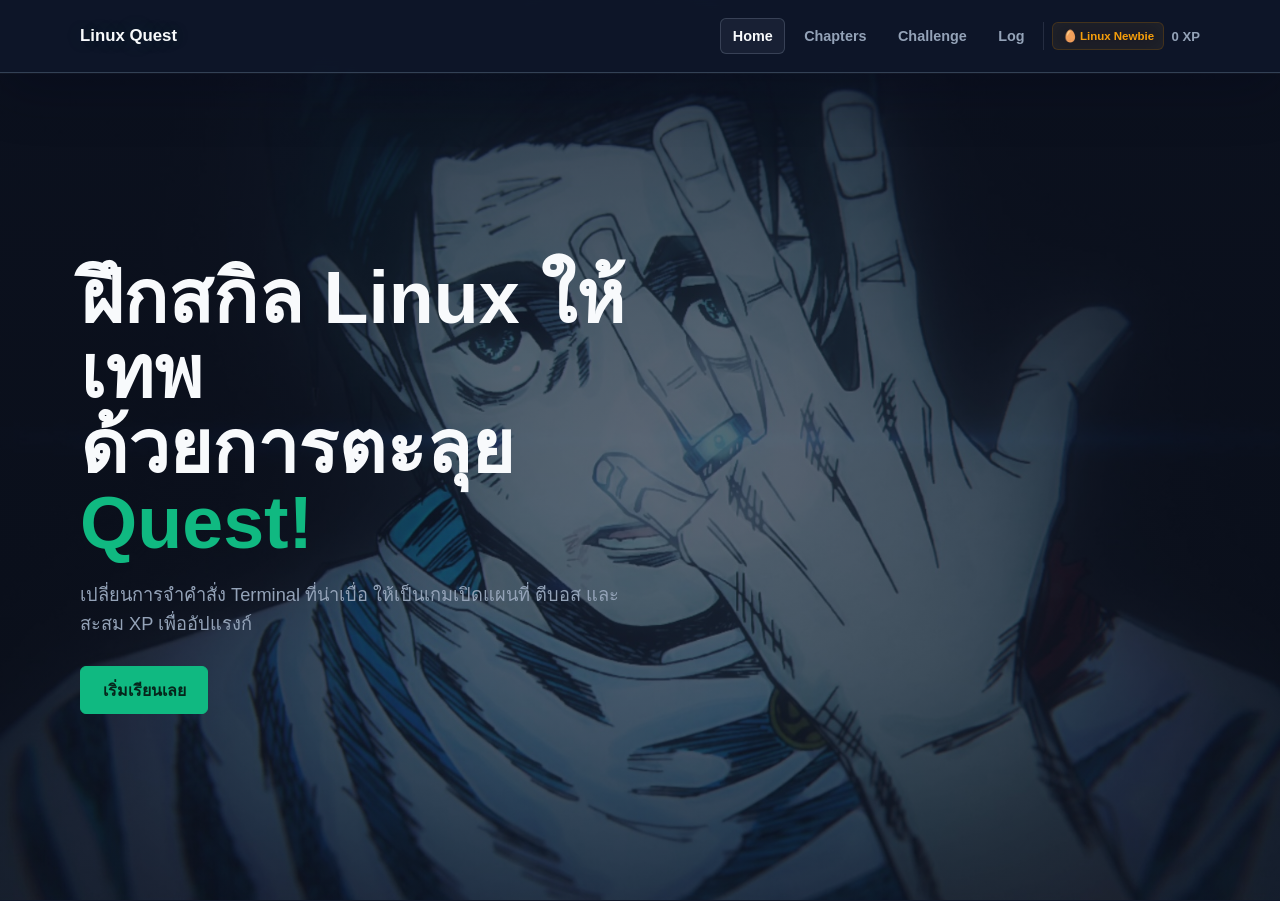
==== commit 24405fcf: "final" ====
--- a/index.html
+++ b/index.html
@@ -23,13 +23,16 @@
 
     <header class="navbar">
         <div class="container navbar-container">
-            <a href="index.html" class="logo"> Linux Quest</a>
-            <nav style="display: flex; gap: 1rem; align-items: center;">
+            <a href="index.html" class="logo">Linux Quest</a>
+            <nav aria-label="Main navigation">
+                <a href="index.html" class="nav-link active">Home</a>
+                <a href="chapters.html" class="nav-link">Chapters</a>
+                <a href="challenge.html" class="nav-link">Challenge</a>
+                <a href="profile.html" class="nav-link">Log</a>
                 <div class="user-status-nav" id="nav-status">
                     <span class="badge" id="nav-rank">Loading...</span>
                     <span class="xp-text" id="nav-xp">0 XP</span>
                 </div>
-                <a href="profile.html" class="btn btn-secondary">โปรไฟล์</a>
             </nav>
         </div>
     </header>
--- a/css/layout.css
+++ b/css/layout.css
@@ -25,9 +25,10 @@
 .navbar nav {
     display: flex !important;
     align-items: center;
-    gap: 0.75rem !important;
-    flex-wrap: wrap;
+    gap: 0.4rem !important;
+    flex-wrap: nowrap;
     justify-content: flex-end;
+    min-width: 0;
 }
 
 .logo {
@@ -37,6 +38,33 @@
     letter-spacing: 0;
     text-decoration: none;
     white-space: nowrap;
+}
+
+.nav-link {
+    min-height: 36px;
+    display: inline-flex;
+    align-items: center;
+    justify-content: center;
+    padding: 0.45rem 0.72rem;
+    border: 1px solid transparent;
+    border-radius: var(--radius-sm);
+    color: var(--text-muted);
+    font-size: 0.9rem;
+    font-weight: 700;
+    line-height: 1;
+    text-decoration: none;
+    white-space: nowrap;
+}
+
+.nav-link:hover,
+.nav-link.active {
+    border-color: rgba(148, 163, 184, 0.26);
+    background: rgba(148, 163, 184, 0.08);
+    color: var(--text-main);
+}
+
+.navbar nav > .btn {
+    display: none;
 }
 
 .main-layout {
@@ -164,12 +192,14 @@
 
     .navbar nav {
         width: 100%;
-        justify-content: space-between;
+        justify-content: flex-start;
+        overflow-x: auto;
+        padding-bottom: 0.15rem;
+        scrollbar-width: thin;
     }
 
     .user-status-nav {
-        min-width: 0;
-        flex: 1;
+        margin-left: auto;
     }
 }
 
@@ -196,4 +226,4 @@
     .learn-actions .btn {
         width: 100%;
     }
-}+}
--- a/css/components.css
+++ b/css/components.css
@@ -163,12 +163,14 @@
 .user-status-nav {
     display: flex;
     align-items: center;
-    gap: 0.55rem;
+    gap: 0.45rem;
+    padding-left: 0.5rem;
+    border-left: 1px solid rgba(148, 163, 184, 0.18);
 }
 
 .xp-text {
     color: var(--text-muted);
-    font-size: 0.88rem;
+    font-size: 0.82rem;
     font-weight: 700;
     white-space: nowrap;
 }
--- a/css/animations.css
+++ b/css/animations.css
@@ -366,3 +366,92 @@
         transition-duration: 1ms !important;
     }
 }
+
+/* Minimal mode overrides */
+body::before {
+    z-index: 0;
+    background:
+        linear-gradient(rgba(255, 255, 255, 0.025) 1px, transparent 1px),
+        linear-gradient(90deg, rgba(255, 255, 255, 0.022) 1px, transparent 1px) !important;
+    background-size: 56px 56px !important;
+    opacity: 0.22 !important;
+    animation: none !important;
+}
+
+body::after {
+    display: none !important;
+}
+
+body > * {
+    position: relative;
+    z-index: 1;
+}
+
+.navbar,
+main.container,
+.main-layout,
+.hero-section > *,
+.home-side > *,
+.page-header > *,
+.learn-container > *,
+.quest-info-section,
+.quest-terminal-section,
+.profile-container > *,
+.challenge-container > *,
+.world-selector-tabs,
+.chapter-card,
+.history-item,
+.stat-card,
+.command-card,
+.chapter-card.current,
+.highlight,
+.rank-display,
+.xp-display,
+.stat-value,
+.prompt-arrow,
+.badge,
+.mission-badge,
+.section-pill,
+.profile-banner,
+.profile-avatar {
+    animation: none !important;
+    filter: none !important;
+    text-shadow: none !important;
+}
+
+.card::after,
+.learn-container::after,
+.terminal-window::after,
+.chapter-card::after,
+.command-card::after,
+.lesson-section::after,
+.complete-screen::after,
+.terminal-window::before,
+.btn::before,
+.world-tab::before,
+.submit-btn::before,
+.next-btn::before,
+.progress-bar::after {
+    display: none !important;
+}
+
+.card:hover,
+.learn-container:hover,
+.terminal-window:hover,
+.chapter-card:hover,
+.command-card:hover,
+.lesson-section:hover,
+.btn:hover,
+.world-tab:hover,
+.submit-btn:hover,
+.next-btn:hover {
+    box-shadow: var(--shadow-soft) !important;
+}
+
+.terminal-window {
+    box-shadow: var(--shadow-soft) !important;
+}
+
+.progress-bar {
+    background: var(--primary) !important;
+}
